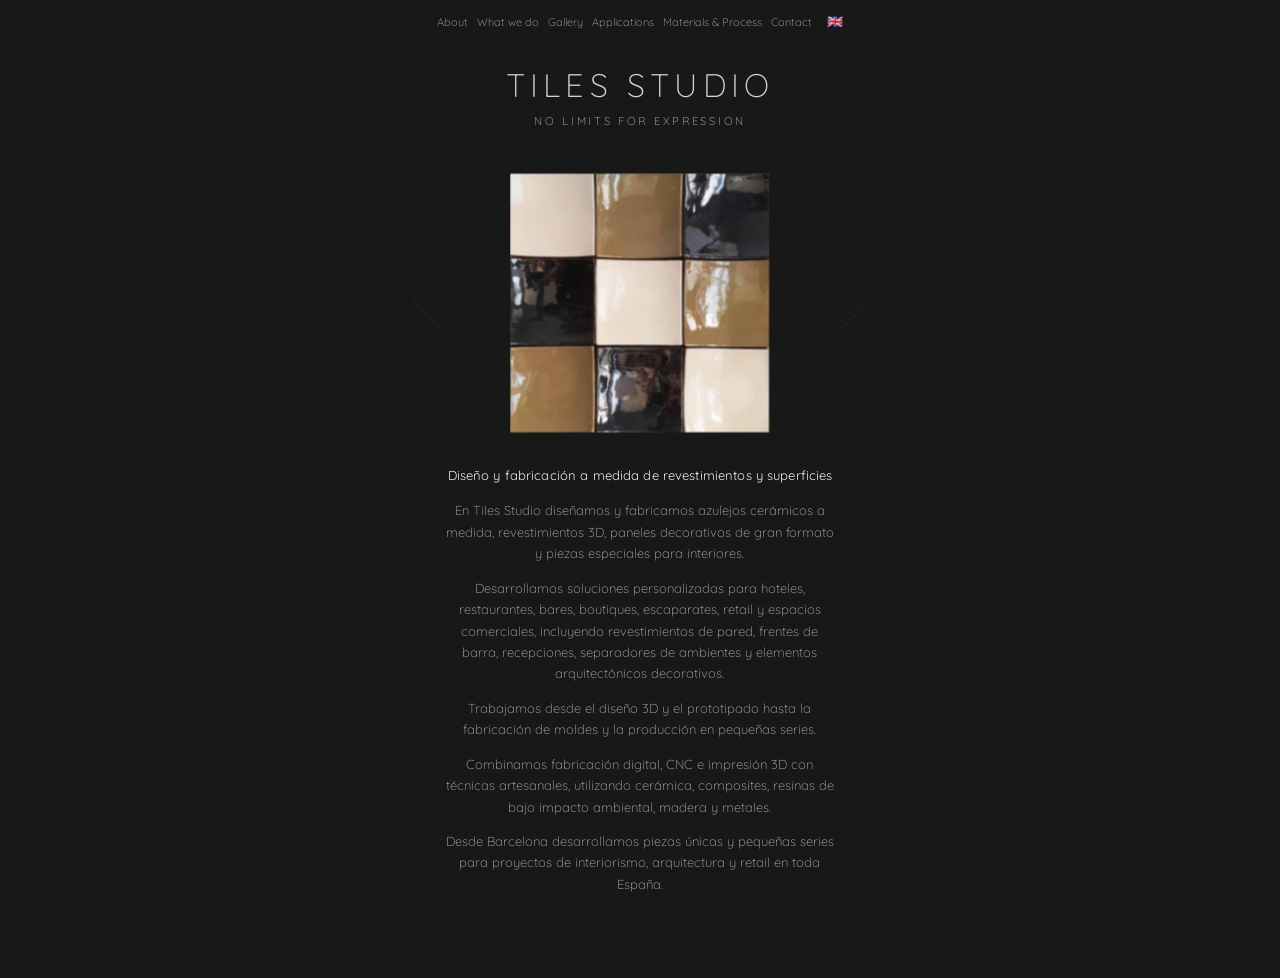
==== index.html @ f384fddd "Initial Tiles Studio site" ====
<!doctype html>
<html lang="es">
<head>
  <meta charset="utf-8" />
  <meta name="viewport" content="width=device-width, initial-scale=1" />
  <meta name="description" content="Tiles Studio — diseño y fabricación a medida de revestimientos, azulejos cerámicos, paneles 3D y pequeñas series desde Barcelona para proyectos en toda España." />
  <title>Tiles Studio — Custom Surfaces & Objects</title>
  <link rel="preconnect" href="https://fonts.googleapis.com" />
  <link rel="preconnect" href="https://fonts.gstatic.com" crossorigin />
  <link href="https://fonts.googleapis.com/css2?family=Quicksand:wght@300..700&display=swap" rel="stylesheet" />
  <link rel="stylesheet" href="style.css" />
</head>
<body>
  <main class="site-shell">
    <nav class="top-nav" aria-label="Principal">
      <a href="#about">About</a>
      <a href="#what">What we do</a>
      <a href="#gallery">Gallery</a>
      <a href="#applications">Applications</a>
      <a href="#process">Materials &amp; Process</a>
      <a href="#contact">Contact</a>
      <button class="lang" type="button" aria-label="English">🇬🇧</button>
    </nav>

    <header class="brand">
      <div class="logo">TILES STUDIO</div>
      <div class="tagline">NO LIMITS FOR EXPRESSION</div>
    </header>

    <section id="gallery" class="hero-cube" aria-label="Selected projects">
      <button class="arrow arrow-left" type="button" aria-label="Previous project">
        <img src="assets/arrow_L.svg" alt="" draggable="false" />
      </button>

      <div class="scene" id="scene">
        <div class="turner" id="turner">
          <div class="cube" id="cube">
            <div class="face face-front" data-face="front"><img class="face-image" src="assets/slide-01.jpg" alt="Custom glazed ceramic tiles" draggable="false" /></div>
            <div class="face face-right" data-face="right"><img class="face-image" src="assets/slide-02.jpg" alt="Geometric 3D wall panels" draggable="false" /></div>
            <div class="face face-back" data-face="back"><img class="face-image" src="assets/slide-03.jpg" alt="White sculptural relief wall panels" draggable="false" /></div>
            <div class="face face-left" data-face="left"><img class="face-image" src="assets/slide-04.jpg" alt="Blue and white custom ceramic tiles" draggable="false" /></div>
            <div class="face face-top" data-face="top"><img class="face-image" src="assets/slide-05.jpg" alt="Layered blue ceramic surface" draggable="false" /></div>
            <div class="face face-bottom" data-face="bottom"><img class="face-image" src="assets/slide-01.jpg" alt="Custom glazed ceramic tiles" draggable="false" /></div>
          </div>
        </div>
      </div>

      <button class="arrow arrow-right" type="button" aria-label="Next project">
        <img src="assets/arrow_L.svg" alt="" draggable="false" />
      </button>
    </section>

    <section id="about" class="copy">
      <h1>Diseño y fabricación a medida de revestimientos y superficies</h1>
      <p>En Tiles Studio diseñamos y fabricamos azulejos cerámicos a medida, revestimientos 3D, paneles decorativos de gran formato y piezas especiales para interiores.</p>
      <p>Desarrollamos soluciones personalizadas para hoteles, restaurantes, bares, boutiques, escaparates, retail y espacios comerciales, incluyendo revestimientos de pared, frentes de barra, recepciones, separadores de ambientes y elementos arquitectónicos decorativos.</p>
      <p>Trabajamos desde el diseño 3D y el prototipado hasta la fabricación de moldes y la producción en pequeñas series.</p>
      <p>Combinamos fabricación digital, CNC e impresión 3D con técnicas artesanales, utilizando cerámica, composites, resinas de bajo impacto ambiental, madera y metales.</p>
      <p>Desde Barcelona desarrollamos piezas únicas y pequeñas series para proyectos de interiorismo, arquitectura y retail en toda España.</p>
    </section>
  </main>

  <script src="script.js"></script>
</body>
</html>
---- style.css ----
:root {
  --bg: #181818;
  --text: #d2d2d2;
  --muted: #9e9e9e;
  --cube-half: 250px;
}

* { box-sizing: border-box; }
html { scroll-behavior: smooth; }
body {
  margin: 0;
  min-height: 100vh;
  overflow-x: hidden;
  background: var(--bg);
  color: var(--text);
  font-family: "Quicksand", "Helvetica Neue", Arial, sans-serif;
  font-weight: 320;
}

/* Desktop: one third of the viewport width. */
.site-shell {
  width: 33.333vw;
  margin: 0 auto;
  padding: 14px 0 70px;
}

.top-nav {
  display: flex;
  justify-content: center;
  align-items: center;
  gap: 9px;
  white-space: nowrap;
  font-size: 11px;
  color: var(--muted);
}
.top-nav a {
  color: inherit;
  text-decoration: none;
  transition: color .2s ease;
}
.top-nav a:hover { color: #fff; }
.lang {
  border: 0;
  background: transparent;
  padding: 0 0 0 6px;
  cursor: pointer;
  font-size: 13px;
}

.brand {
  text-align: center;
  padding: 40px 0 48px;
}
.logo {
  font-size: clamp(28px, 2.55vw, 47px);
  line-height: 1;
  letter-spacing: .16em;
  font-weight: 300;
  white-space: nowrap;
}
.tagline {
  margin-top: 12px;
  font-size: clamp(11px, .88vw, 17px);
  letter-spacing: .24em;
  color: #aaa;
  white-space: nowrap;
}

.hero-cube {
  position: relative;
  width: 100%;
}

/* The rotating object may project outside its square while turning, but all
   site typography stays visually above it. */
.scene {
  z-index: 1;
}
.top-nav,
.brand,
.copy {
  position: relative;
  z-index: 10;
}

.scene {
  width: 59.5%;
  max-width: 59.5%;
  aspect-ratio: 1 / 1;
  margin: 0 auto;
  position: relative;
  perspective: 6000px;
  perspective-origin: 50% 50%;
  overflow: visible;
}

.turner,
.cube {
  position: absolute;
  inset: 0;
  width: 100%;
  height: 100%;
  transform-style: preserve-3d;
  transform-origin: 50% 50%;
}

.turner { will-change: transform; }
.cube { will-change: transform; }

.face {
  position: absolute;
  inset: 0;
  width: 100%;
  height: 100%;
  overflow: hidden;
  background: #111;
  backface-visibility: hidden;
  -webkit-backface-visibility: hidden;
  transform-style: preserve-3d;
}

.face-image {
  display: block;
  width: 100%;
  height: 100%;
  object-fit: cover;
  user-select: none;
  pointer-events: none;
  backface-visibility: hidden;
  -webkit-backface-visibility: hidden;
  transform-origin: 50% 50%;
}

.face-front  { transform: translateZ(var(--cube-half)); }
.face-right  { transform: rotateY(90deg) translateZ(var(--cube-half)); }
.face-back   { transform: rotateY(180deg) translateZ(var(--cube-half)); }
.face-left   { transform: rotateY(-90deg) translateZ(var(--cube-half)); }
.face-top    { transform: rotateX(90deg) translateZ(var(--cube-half)); }
.face-bottom { transform: rotateX(-90deg) translateZ(var(--cube-half)); }

.arrow {
  position: absolute;
  top: 50%;
  z-index: 5;
  width: 42px;
  height: 78px;
  padding: 0;
  transform: translateY(-50%);
  border: 0;
  background: transparent;
  cursor: pointer;
  opacity: .56;
  transition: opacity .28s ease;
}
.arrow img {
  display: block;
  width: 27px;
  height: 54px;
  margin: auto;
  object-fit: contain;
  pointer-events: none;
  transition: filter .28s ease, opacity .28s ease;
}
.arrow:hover { opacity: 1; }
.arrow:hover img { filter: brightness(0) invert(1); }
.arrow:active { opacity: .78; }
/* Cube is smaller now, so keep the arrows visually balanced a bit outside its sides. */
.arrow-left { left: calc(20.25% - 108px); }
.arrow-right { right: calc(20.25% - 108px); }
.arrow-right img { transform: scaleX(-1); }

.copy {
  padding-top: 36px;
  text-align: center;
}
.copy h1 {
  margin: 0 0 16px;
  font-size: 13px;
  line-height: 1.45;
  font-weight: 400;
  letter-spacing: .01em;
  color: #ededed;
}
.copy p {
  margin: 0 auto 13px;
  max-width: 92%;
  font-size: 13px;
  line-height: 1.65;
  color: #9f9f9f;
}

@media (max-width: 760px) {
  .site-shell {
    width: 88vw;
    padding-top: 12px;
  }
  .top-nav {
    overflow-x: auto;
    justify-content: flex-start;
    padding-bottom: 5px;
    scrollbar-width: none;
  }
  .top-nav::-webkit-scrollbar { display: none; }
  .brand { padding: 34px 0 36px; }
  .logo { font-size: clamp(29px, 8vw, 44px); }
  .tagline { font-size: 11px; letter-spacing: .18em; }

  /* Smaller cube on phones so a true 3D turn has room to open. */
  .scene {
    width: 50vw;
    max-width: 50vw;
  }
  .arrow-left { left: -6vw; }
  .arrow-right { right: -6vw; }
  .arrow {
    width: 34px;
    height: 64px;
  }
  .arrow img {
    width: 21px;
    height: 45px;
  }
}

@media (prefers-reduced-motion: reduce) {
  html { scroll-behavior: auto; }
}


@media (hover: hover) and (pointer: fine) {
  .scene { cursor: pointer; }
}
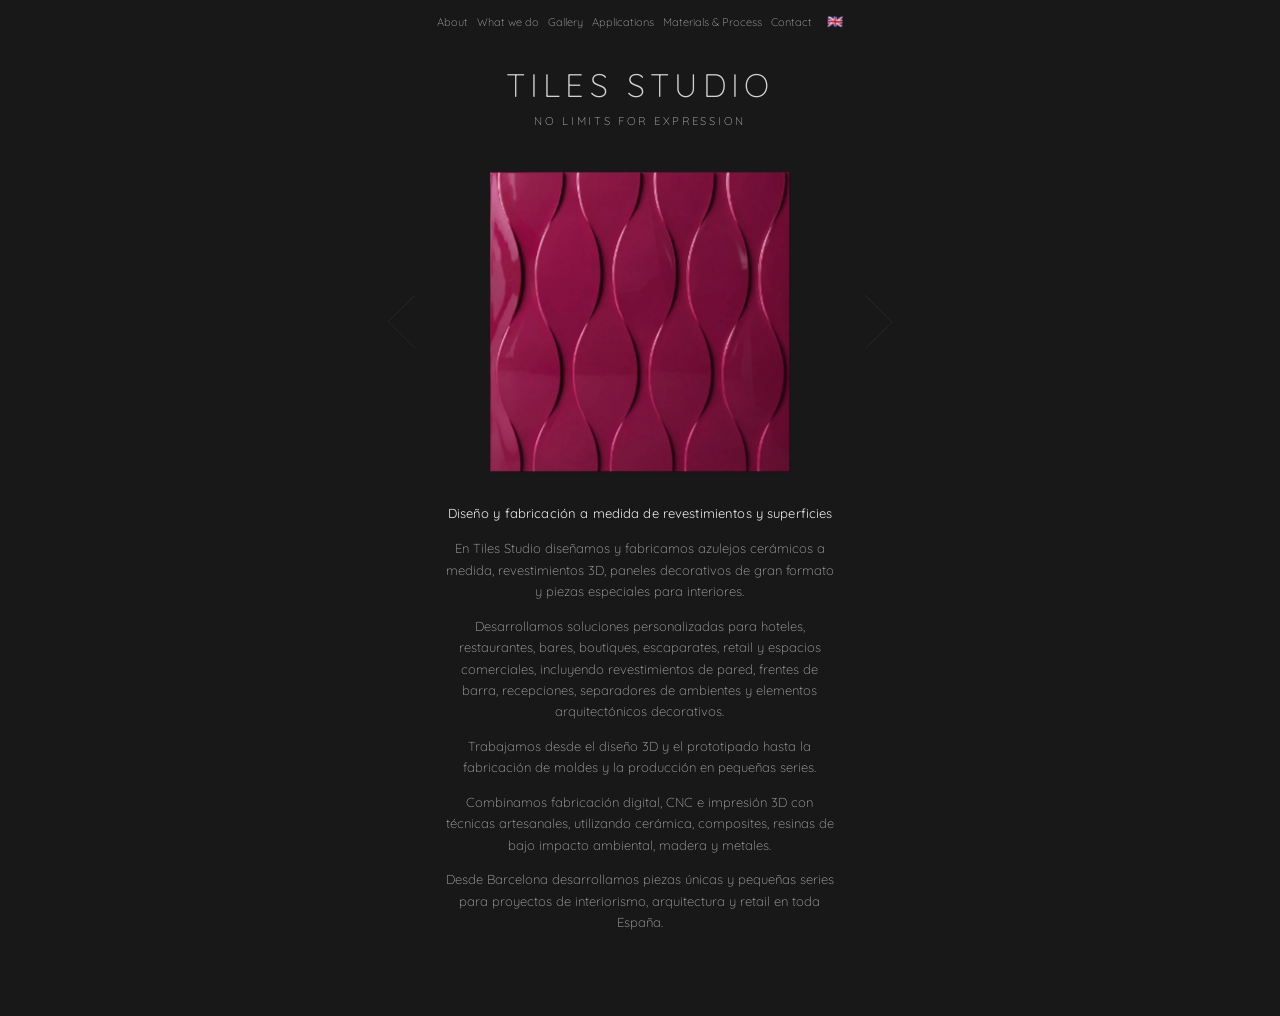
==== commit 83582c1d: "3" ====
--- a/index.html
+++ b/index.html
@@ -35,12 +35,12 @@
       <div class="scene" id="scene">
         <div class="turner" id="turner">
           <div class="cube" id="cube">
-            <div class="face face-front" data-face="front"><img class="face-image" src="assets/slide-01.jpg" alt="Custom glazed ceramic tiles" draggable="false" /></div>
-            <div class="face face-right" data-face="right"><img class="face-image" src="assets/slide-02.jpg" alt="Geometric 3D wall panels" draggable="false" /></div>
-            <div class="face face-back" data-face="back"><img class="face-image" src="assets/slide-03.jpg" alt="White sculptural relief wall panels" draggable="false" /></div>
-            <div class="face face-left" data-face="left"><img class="face-image" src="assets/slide-04.jpg" alt="Blue and white custom ceramic tiles" draggable="false" /></div>
-            <div class="face face-top" data-face="top"><img class="face-image" src="assets/slide-05.jpg" alt="Layered blue ceramic surface" draggable="false" /></div>
-            <div class="face face-bottom" data-face="bottom"><img class="face-image" src="assets/slide-01.jpg" alt="Custom glazed ceramic tiles" draggable="false" /></div>
+            <div class="face face-front" data-face="front"><img class="face-image" src="assets/slide-01-magenta.webp" alt="Glossy magenta sculptural tile surface" draggable="false" /></div>
+            <div class="face face-right" data-face="right"><img class="face-image" src="assets/slide-02-beige-grid.webp" alt="Glossy square ceramic tile composition" draggable="false" /></div>
+            <div class="face face-back" data-face="back"><img class="face-image" src="assets/slide-03-white-wave.webp" alt="White flowing relief wall surface" draggable="false" /></div>
+            <div class="face face-left" data-face="left"><img class="face-image" src="assets/slide-04-blue-white-wave.webp" alt="Blue and white sculptural ceramic tiles" draggable="false" /></div>
+            <div class="face face-top" data-face="top"><img class="face-image" src="assets/slide-05-red-triangles.webp" alt="Red geometric 3D ceramic tiles" draggable="false" /></div>
+            <div class="face face-bottom" data-face="bottom"><img class="face-image" src="assets/slide-06-terra.webp" alt="Terracotta relief ceramic surface" draggable="false" /></div>
           </div>
         </div>
       </div>
--- a/style.css
+++ b/style.css
@@ -84,8 +84,8 @@
 }
 
 .scene {
-  width: 59.5%;
-  max-width: 59.5%;
+  width: 68.425%;
+  max-width: 68.425%;
   aspect-ratio: 1 / 1;
   margin: 0 auto;
   position: relative;
@@ -165,8 +165,8 @@
 .arrow:hover img { filter: brightness(0) invert(1); }
 .arrow:active { opacity: .78; }
 /* Cube is smaller now, so keep the arrows visually balanced a bit outside its sides. */
-.arrow-left { left: calc(20.25% - 108px); }
-.arrow-right { right: calc(20.25% - 108px); }
+.arrow-left { left: calc(15.7875% - 114px); }
+.arrow-right { right: calc(15.7875% - 114px); }
 .arrow-right img { transform: scaleX(-1); }
 
 .copy {
@@ -207,8 +207,8 @@
 
   /* Smaller cube on phones so a true 3D turn has room to open. */
   .scene {
-    width: 50vw;
-    max-width: 50vw;
+    width: 57.5vw;
+    max-width: 57.5vw;
   }
   .arrow-left { left: -6vw; }
   .arrow-right { right: -6vw; }
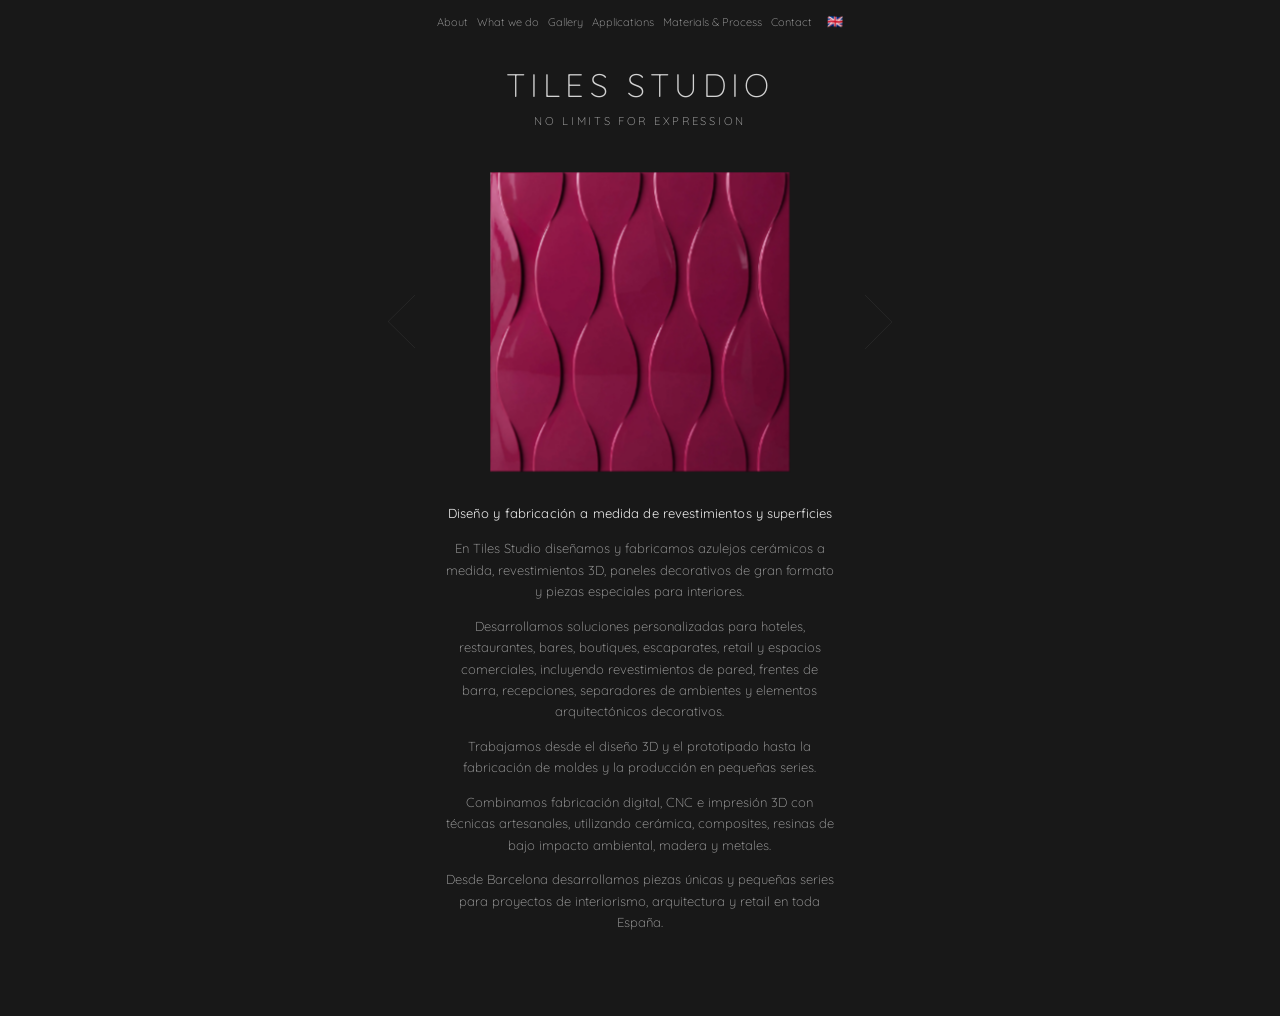
==== commit 08cd9a54: "Install Vercel Web Analytics Implemented Vercel Web Analytics for Static HTML Site  OVERVIEW: Succes" ====
--- a/index.html
+++ b/index.html
@@ -9,6 +9,10 @@
   <link rel="preconnect" href="https://fonts.gstatic.com" crossorigin />
   <link href="https://fonts.googleapis.com/css2?family=Quicksand:wght@300..700&display=swap" rel="stylesheet" />
   <link rel="stylesheet" href="style.css" />
+  <script>
+    window.va = window.va || function () { (window.vaq = window.vaq || []).push(arguments); };
+  </script>
+  <script defer src="/_vercel/insights/script.js"></script>
 </head>
 <body>
   <main class="site-shell">
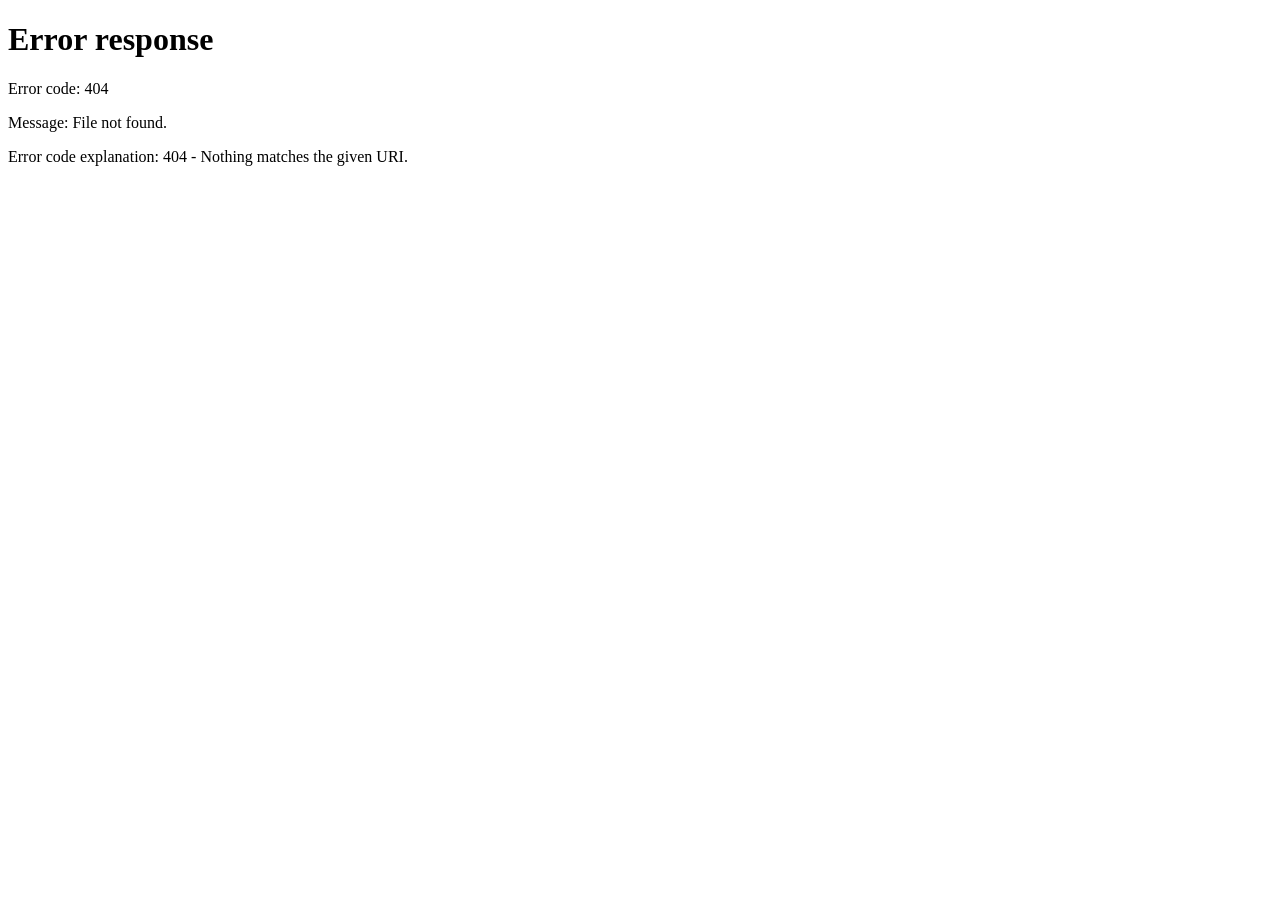
==== commit 655e2105: "Prepare Tiles Studio bilingual site: index.html" ====
--- a/index.html
+++ b/index.html
@@ -1,69 +1,30 @@
 <!doctype html>
-<html lang="es">
+<html lang="en">
 <head>
   <meta charset="utf-8" />
   <meta name="viewport" content="width=device-width, initial-scale=1" />
-  <meta name="description" content="Tiles Studio — diseño y fabricación a medida de revestimientos, azulejos cerámicos, paneles 3D y pequeñas series desde Barcelona para proyectos en toda España." />
-  <title>Tiles Studio — Custom Surfaces & Objects</title>
-  <link rel="preconnect" href="https://fonts.googleapis.com" />
-  <link rel="preconnect" href="https://fonts.gstatic.com" crossorigin />
-  <link href="https://fonts.googleapis.com/css2?family=Quicksand:wght@300..700&display=swap" rel="stylesheet" />
-  <link rel="stylesheet" href="style.css" />
+  <meta name="theme-color" content="#181818" />
+  <meta name="robots" content="noindex, follow" />
+  <title>Tiles Studio — Custom Architectural Surfaces · Barcelona</title>
+  <meta name="description" content="Custom ceramic tiles and architectural surfaces. Choose English or Spanish." />
+  <link rel="alternate" hreflang="en" href="https://tiles.studio/en/" />
+  <link rel="alternate" hreflang="es" href="https://tiles.studio/es/" />
+  <link rel="alternate" hreflang="x-default" href="https://tiles.studio/" />
   <script>
-    window.va = window.va || function () { (window.vaq = window.vaq || []).push(arguments); };
+    (function () {
+      var language = '';
+      try { language = localStorage.getItem('tiles-studio-language') || ''; } catch (_) { }
+      if (language !== 'en' && language !== 'es') {
+        var browserLanguage = (navigator.language || 'en').toLowerCase();
+        language = /^(es|ca)(-|$)/.test(browserLanguage) ? 'es' : 'en';
+      }
+      location.replace(language + '/' + location.search + location.hash);
+    })();
   </script>
-  <script defer src="/_vercel/insights/script.js"></script>
+  <meta http-equiv="refresh" content="0;url=en/" />
+  <style>html,body{margin:0;min-height:100%;background:#181818;color:#d2d2d2;font:14px Arial,sans-serif}main{min-height:100vh;display:grid;place-content:center;text-align:center;gap:16px}a{color:#ddd;margin:0 15px}</style>
 </head>
 <body>
-  <main class="site-shell">
-    <nav class="top-nav" aria-label="Principal">
-      <a href="#about">About</a>
-      <a href="#what">What we do</a>
-      <a href="#gallery">Gallery</a>
-      <a href="#applications">Applications</a>
-      <a href="#process">Materials &amp; Process</a>
-      <a href="#contact">Contact</a>
-      <button class="lang" type="button" aria-label="English">🇬🇧</button>
-    </nav>
-
-    <header class="brand">
-      <div class="logo">TILES STUDIO</div>
-      <div class="tagline">NO LIMITS FOR EXPRESSION</div>
-    </header>
-
-    <section id="gallery" class="hero-cube" aria-label="Selected projects">
-      <button class="arrow arrow-left" type="button" aria-label="Previous project">
-        <img src="assets/arrow_L.svg" alt="" draggable="false" />
-      </button>
-
-      <div class="scene" id="scene">
-        <div class="turner" id="turner">
-          <div class="cube" id="cube">
-            <div class="face face-front" data-face="front"><img class="face-image" src="assets/slide-01-magenta.webp" alt="Glossy magenta sculptural tile surface" draggable="false" /></div>
-            <div class="face face-right" data-face="right"><img class="face-image" src="assets/slide-02-beige-grid.webp" alt="Glossy square ceramic tile composition" draggable="false" /></div>
-            <div class="face face-back" data-face="back"><img class="face-image" src="assets/slide-03-white-wave.webp" alt="White flowing relief wall surface" draggable="false" /></div>
-            <div class="face face-left" data-face="left"><img class="face-image" src="assets/slide-04-blue-white-wave.webp" alt="Blue and white sculptural ceramic tiles" draggable="false" /></div>
-            <div class="face face-top" data-face="top"><img class="face-image" src="assets/slide-05-red-triangles.webp" alt="Red geometric 3D ceramic tiles" draggable="false" /></div>
-            <div class="face face-bottom" data-face="bottom"><img class="face-image" src="assets/slide-06-terra.webp" alt="Terracotta relief ceramic surface" draggable="false" /></div>
-          </div>
-        </div>
-      </div>
-
-      <button class="arrow arrow-right" type="button" aria-label="Next project">
-        <img src="assets/arrow_L.svg" alt="" draggable="false" />
-      </button>
-    </section>
-
-    <section id="about" class="copy">
-      <h1>Diseño y fabricación a medida de revestimientos y superficies</h1>
-      <p>En Tiles Studio diseñamos y fabricamos azulejos cerámicos a medida, revestimientos 3D, paneles decorativos de gran formato y piezas especiales para interiores.</p>
-      <p>Desarrollamos soluciones personalizadas para hoteles, restaurantes, bares, boutiques, escaparates, retail y espacios comerciales, incluyendo revestimientos de pared, frentes de barra, recepciones, separadores de ambientes y elementos arquitectónicos decorativos.</p>
-      <p>Trabajamos desde el diseño 3D y el prototipado hasta la fabricación de moldes y la producción en pequeñas series.</p>
-      <p>Combinamos fabricación digital, CNC e impresión 3D con técnicas artesanales, utilizando cerámica, composites, resinas de bajo impacto ambiental, madera y metales.</p>
-      <p>Desde Barcelona desarrollamos piezas únicas y pequeñas series para proyectos de interiorismo, arquitectura y retail en toda España.</p>
-    </section>
-  </main>
-
-  <script src="script.js"></script>
+  <main><strong>TILES STUDIO</strong><p><a href="en/">ENGLISH</a><a href="es/">ESPAÑOL</a></p></main>
 </body>
 </html>
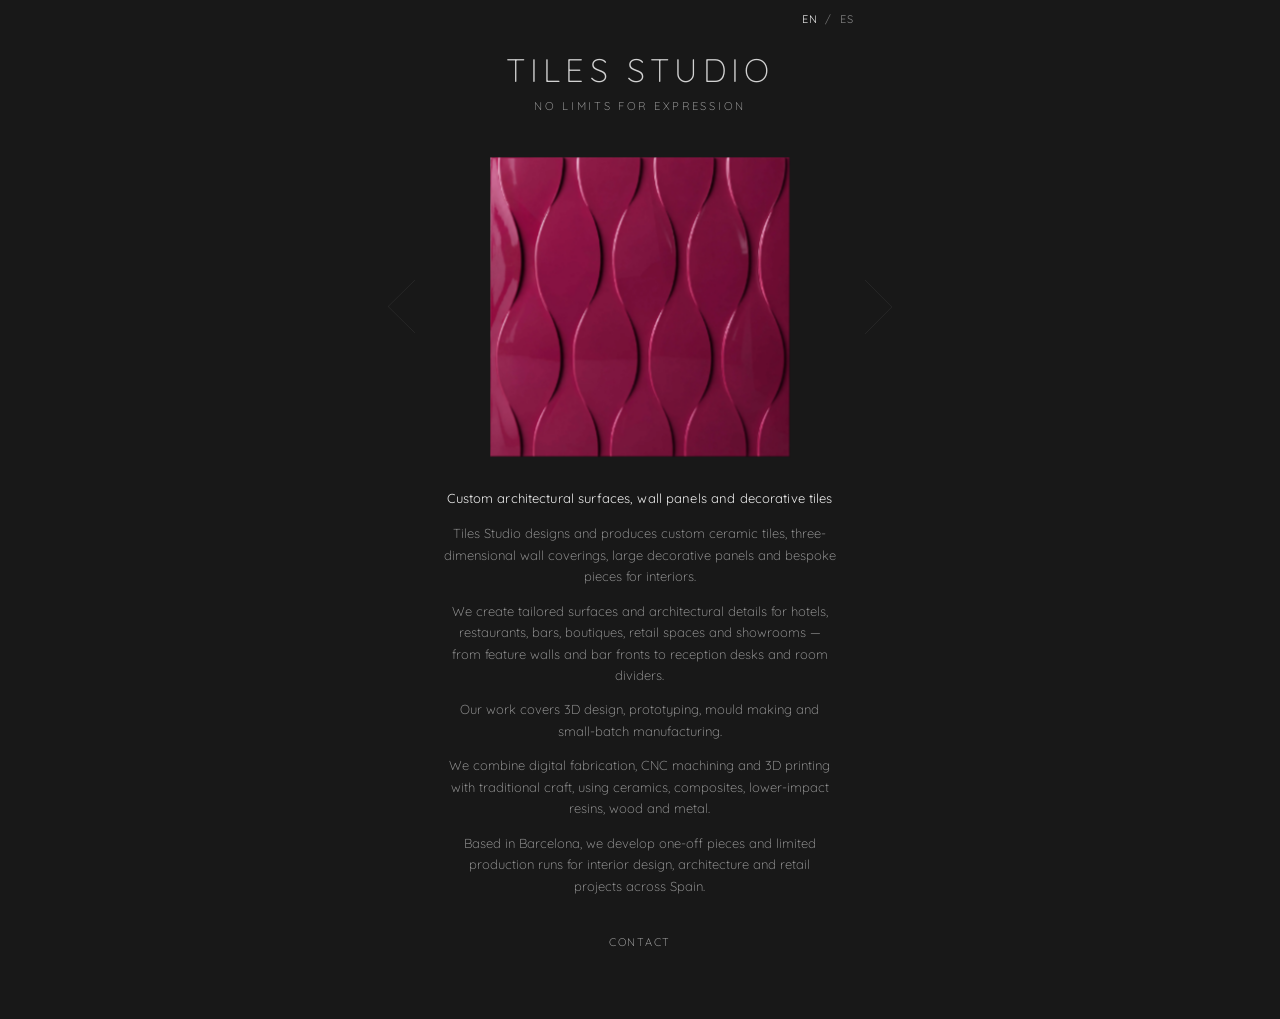
==== commit 661fede1: "Fix offline ZIP browsing for index.html" ====
--- a/index.html
+++ b/index.html
@@ -18,13 +18,13 @@
         var browserLanguage = (navigator.language || 'en').toLowerCase();
         language = /^(es|ca)(-|$)/.test(browserLanguage) ? 'es' : 'en';
       }
-      location.replace(language + '/' + location.search + location.hash);
+      location.replace(language + '/index.html' + location.search + location.hash);
     })();
   </script>
-  <meta http-equiv="refresh" content="0;url=en/" />
+  <meta http-equiv="refresh" content="0;url=en/index.html" />
   <style>html,body{margin:0;min-height:100%;background:#181818;color:#d2d2d2;font:14px Arial,sans-serif}main{min-height:100vh;display:grid;place-content:center;text-align:center;gap:16px}a{color:#ddd;margin:0 15px}</style>
 </head>
 <body>
-  <main><strong>TILES STUDIO</strong><p><a href="en/">ENGLISH</a><a href="es/">ESPAÑOL</a></p></main>
+  <main><strong>TILES STUDIO</strong><p><a href="en/index.html">ENGLISH</a><a href="es/index.html">ESPAÑOL</a></p></main>
 </body>
 </html>
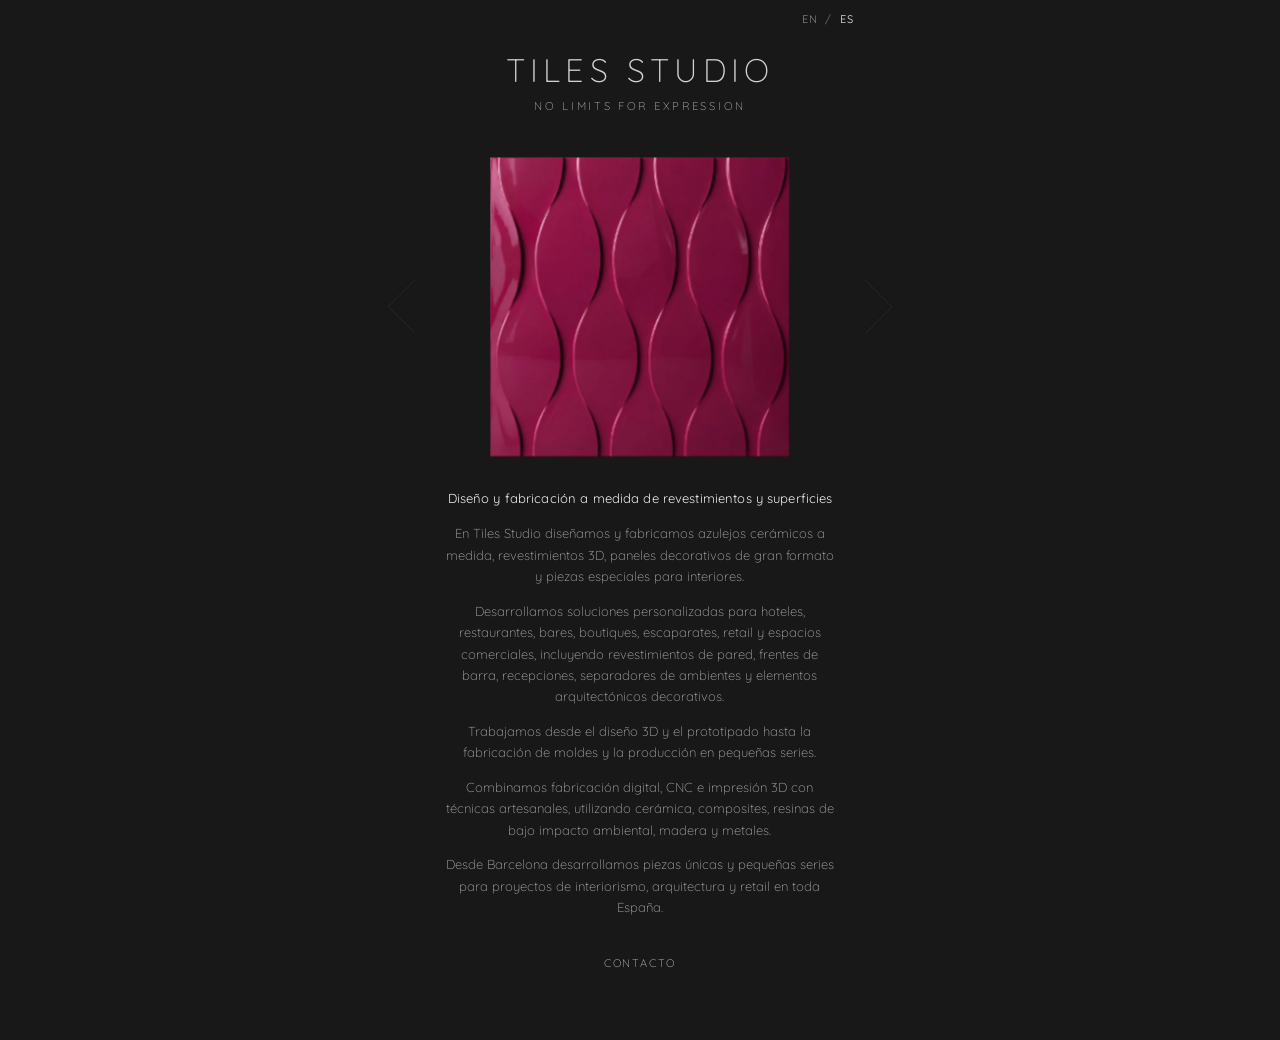
==== commit 3a9b53ae: "Use Spanish site at root and restore bilingual local navigation: index.html" ====
--- a/index.html
+++ b/index.html
@@ -1,30 +1,105 @@
 <!doctype html>
-<html lang="en">
+<html lang="es">
 <head>
   <meta charset="utf-8" />
   <meta name="viewport" content="width=device-width, initial-scale=1" />
+  <meta name="description" content="Diseño y fabricación a medida de revestimientos cerámicos, paneles 3D y superficies arquitectónicas para hoteles, restaurantes y retail. Barcelona, España." />
+  <title>Tiles Studio | Revestimientos y Paneles 3D a Medida</title>
+  <link rel="preconnect" href="https://fonts.googleapis.com" />
+  <link rel="preconnect" href="https://fonts.gstatic.com" crossorigin />
+  <link href="https://fonts.googleapis.com/css2?family=Quicksand:wght@300..700&display=swap" rel="stylesheet" />
+  <link rel="stylesheet" href="style.css" />
+  <link rel="canonical" href="https://tiles.studio/" />
+  <link rel="alternate" hreflang="en" href="https://tiles.studio/en/" />
+  <link rel="alternate" hreflang="es" href="https://tiles.studio/" />
+  <link rel="alternate" hreflang="x-default" href="https://tiles.studio/" />
+  <meta name="robots" content="index, follow" />
   <meta name="theme-color" content="#181818" />
-  <meta name="robots" content="noindex, follow" />
-  <title>Tiles Studio — Custom Architectural Surfaces · Barcelona</title>
-  <meta name="description" content="Custom ceramic tiles and architectural surfaces. Choose English or Spanish." />
-  <link rel="alternate" hreflang="en" href="https://tiles.studio/en/" />
-  <link rel="alternate" hreflang="es" href="https://tiles.studio/es/" />
-  <link rel="alternate" hreflang="x-default" href="https://tiles.studio/" />
+  <meta property="og:type" content="website" />
+  <meta property="og:site_name" content="Tiles Studio" />
+  <meta property="og:locale" content="es_ES" />
+  <meta property="og:locale:alternate" content="en_US" />
+  <meta property="og:title" content="Tiles Studio | Revestimientos y Paneles 3D a Medida" />
+  <meta property="og:description" content="Diseño y fabricación a medida de revestimientos cerámicos, paneles 3D y superficies arquitectónicas para hoteles, restaurantes y retail. Barcelona, España." />
+  <meta property="og:url" content="https://tiles.studio/" />
+  <meta property="og:image" content="https://tiles.studio/assets/slide-10-gold-bubbles.webp" />
+  <meta property="og:image:alt" content="Revestimientos decorativos y paneles 3D a medida de Tiles Studio" />
+  <meta name="twitter:card" content="summary_large_image" />
+  <meta name="twitter:title" content="Tiles Studio | Revestimientos y Paneles 3D a Medida" />
+  <meta name="twitter:description" content="Diseño y fabricación a medida de revestimientos cerámicos, paneles 3D y superficies arquitectónicas para hoteles, restaurantes y retail. Barcelona, España." />
+  <meta name="twitter:image" content="https://tiles.studio/assets/slide-10-gold-bubbles.webp" />
+  <link rel="preload" as="image" href="assets/slide-01-magenta.webp" fetchpriority="high" />
+  <script type="application/ld+json">
+{
+  "@context": "https://schema.org",
+  "@type": "Organization",
+  "name": "Tiles Studio",
+  "url": "https://tiles.studio/",
+  "email": "tilesstudio.info@gmail.com",
+  "description": "Diseño y fabricación a medida de revestimientos cerámicos, paneles 3D y superficies arquitectónicas para hoteles, restaurantes y retail. Barcelona, España.",
+  "areaServed": "Spain",
+  "address": {
+    "@type": "PostalAddress",
+    "addressLocality": "Barcelona",
+    "addressCountry": "ES"
+  }
+}
+  </script>
   <script>
-    (function () {
-      var language = '';
-      try { language = localStorage.getItem('tiles-studio-language') || ''; } catch (_) { }
-      if (language !== 'en' && language !== 'es') {
-        var browserLanguage = (navigator.language || 'en').toLowerCase();
-        language = /^(es|ca)(-|$)/.test(browserLanguage) ? 'es' : 'en';
-      }
-      location.replace(language + '/index.html' + location.search + location.hash);
-    })();
+    window.va = window.va || function () { (window.vaq = window.vaq || []).push(arguments); };
   </script>
-  <meta http-equiv="refresh" content="0;url=en/index.html" />
-  <style>html,body{margin:0;min-height:100%;background:#181818;color:#d2d2d2;font:14px Arial,sans-serif}main{min-height:100vh;display:grid;place-content:center;text-align:center;gap:16px}a{color:#ddd;margin:0 15px}</style>
+  <script defer src="/_vercel/insights/script.js"></script>
 </head>
 <body>
-  <main><strong>TILES STUDIO</strong><p><a href="en/index.html">ENGLISH</a><a href="es/index.html">ESPAÑOL</a></p></main>
+  <main class="site-shell">
+    <div class="language-switch" aria-label="Language / Idioma">
+      <a href="en/index.html" data-language="en">EN</a>
+      <span aria-hidden="true">/</span>
+      <a href="index.html" data-language="es" aria-current="page">ES</a>
+    </div>
+
+    <header class="brand">
+      <div class="logo">TILES STUDIO</div>
+      <div class="tagline">NO LIMITS FOR EXPRESSION</div>
+    </header>
+
+    <section id="gallery" class="hero-cube" aria-label="Proyectos seleccionados">
+      <button class="arrow arrow-left" type="button" aria-label="Proyecto anterior">
+        <img src="assets/arrow_L.svg" alt="" draggable="false" />
+      </button>
+
+      <div class="scene" id="scene">
+        <div class="turner" id="turner">
+          <div class="cube" id="cube">
+            <div class="face face-front" data-face="front"><img class="face-image" src="assets/slide-01-magenta.webp" width="2048" height="2048" decoding="async" fetchpriority="high" alt="Revestimiento escultórico brillante de color magenta" draggable="false" /></div>
+            <div class="face face-right" data-face="right"><img class="face-image" src="assets/slide-02-beige-grid.webp" width="1254" height="1254" decoding="async" fetchpriority="low" alt="Composición de baldosas cerámicas cuadradas brillantes" draggable="false" /></div>
+            <div class="face face-back" data-face="back"><img class="face-image" src="assets/slide-03-white-wave.webp" width="1254" height="1254" decoding="async" fetchpriority="low" alt="Revestimiento blanco con relieve ondulado" draggable="false" /></div>
+            <div class="face face-left" data-face="left"><img class="face-image" src="assets/slide-04-blue-white-wave.webp" width="1254" height="1254" decoding="async" fetchpriority="low" alt="Azulejos cerámicos escultóricos en azul y blanco" draggable="false" /></div>
+            <div class="face face-top" data-face="top"><img class="face-image" src="assets/slide-05-red-triangles.webp" width="1440" height="1440" decoding="async" fetchpriority="low" alt="Azulejos cerámicos 3D de geometría roja" draggable="false" /></div>
+            <div class="face face-bottom" data-face="bottom"><img class="face-image" src="assets/slide-06-terra.webp" width="1080" height="1080" decoding="async" fetchpriority="low" alt="Superficie cerámica terracota con relieve" draggable="false" /></div>
+          </div>
+        </div>
+      </div>
+
+      <button class="arrow arrow-right" type="button" aria-label="Proyecto siguiente">
+        <img src="assets/arrow_L.svg" alt="" draggable="false" />
+      </button>
+    </section>
+
+    <section id="about" class="copy">
+      <h1>Diseño y fabricación a medida de revestimientos y superficies</h1>
+      <p>En Tiles Studio diseñamos y fabricamos azulejos cerámicos a medida, revestimientos 3D, paneles decorativos de gran formato y piezas especiales para interiores.</p>
+      <p>Desarrollamos soluciones personalizadas para hoteles, restaurantes, bares, boutiques, escaparates, retail y espacios comerciales, incluyendo revestimientos de pared, frentes de barra, recepciones, separadores de ambientes y elementos arquitectónicos decorativos.</p>
+      <p>Trabajamos desde el diseño 3D y el prototipado hasta la fabricación de moldes y la producción en pequeñas series.</p>
+      <p>Combinamos fabricación digital, CNC e impresión 3D con técnicas artesanales, utilizando cerámica, composites, resinas de bajo impacto ambiental, madera y metales.</p>
+      <p>Desde Barcelona desarrollamos piezas únicas y pequeñas series para proyectos de interiorismo, arquitectura y retail en toda España.</p>
+    </section>
+
+    <footer class="contact">
+      <a href="mailto:tilesstudio.info@gmail.com">CONTACTO</a>
+    </footer>
+  </main>
+
+  <script src="script.js" data-assets="assets/"></script>
 </body>
 </html>
--- a/style.css
+++ b/style.css
@@ -0,0 +1,214 @@
+:root {
+  --bg: #181818;
+  --text: #d2d2d2;
+  --muted: #9e9e9e;
+  --cube-half: 250px;
+}
+
+* { box-sizing: border-box; }
+html { scroll-behavior: smooth; }
+body {
+  margin: 0;
+  min-height: 100vh;
+  overflow-x: hidden;
+  background: var(--bg);
+  color: var(--text);
+  font-family: "Quicksand", "Helvetica Neue", Arial, sans-serif;
+  font-weight: 320;
+}
+
+/* Desktop: one third of the viewport width. */
+.site-shell {
+  width: 33.333vw;
+  position: relative;
+  margin: 0 auto;
+  padding: 14px 0 70px;
+}
+
+.brand {
+  text-align: center;
+  padding: 40px 0 48px;
+}
+.logo {
+  font-size: clamp(28px, 2.55vw, 47px);
+  line-height: 1;
+  letter-spacing: .16em;
+  font-weight: 300;
+  white-space: nowrap;
+}
+.tagline {
+  margin-top: 12px;
+  font-size: clamp(11px, .88vw, 17px);
+  letter-spacing: .24em;
+  color: #aaa;
+  white-space: nowrap;
+}
+
+.hero-cube {
+  position: relative;
+  width: 100%;
+}
+
+/* The rotating object may project outside its square while turning, but all
+   site typography stays visually above it. */
+.scene {
+  z-index: 1;
+}
+.language-switch,
+.brand,
+.copy, 
+.contact {
+  position: relative;
+  z-index: 10;
+}
+
+.scene {
+  width: 68.425%;
+  max-width: 68.425%;
+  aspect-ratio: 1 / 1;
+  margin: 0 auto;
+  position: relative;
+  perspective: 6000px;
+  perspective-origin: 50% 50%;
+  overflow: visible;
+}
+
+.turner,
+.cube {
+  position: absolute;
+  inset: 0;
+  width: 100%;
+  height: 100%;
+  transform-style: preserve-3d;
+  transform-origin: 50% 50%;
+}
+
+.turner { will-change: transform; }
+.cube { will-change: transform; }
+
+.face {
+  position: absolute;
+  inset: 0;
+  width: 100%;
+  height: 100%;
+  overflow: hidden;
+  background: #111;
+  backface-visibility: hidden;
+  -webkit-backface-visibility: hidden;
+  transform-style: preserve-3d;
+}
+
+.face-image {
+  display: block;
+  width: 100%;
+  height: 100%;
+  object-fit: cover;
+  user-select: none;
+  pointer-events: none;
+  backface-visibility: hidden;
+  -webkit-backface-visibility: hidden;
+  transform-origin: 50% 50%;
+}
+
+.face-front  { transform: translateZ(var(--cube-half)); }
+.face-right  { transform: rotateY(90deg) translateZ(var(--cube-half)); }
+.face-back   { transform: rotateY(180deg) translateZ(var(--cube-half)); }
+.face-left   { transform: rotateY(-90deg) translateZ(var(--cube-half)); }
+.face-top    { transform: rotateX(90deg) translateZ(var(--cube-half)); }
+.face-bottom { transform: rotateX(-90deg) translateZ(var(--cube-half)); }
+
+.arrow {
+  position: absolute;
+  top: 50%;
+  z-index: 5;
+  width: 42px;
+  height: 78px;
+  padding: 0;
+  transform: translateY(-50%);
+  border: 0;
+  background: transparent;
+  cursor: pointer;
+  opacity: .56;
+  transition: opacity .28s ease;
+}
+.arrow img {
+  display: block;
+  width: 27px;
+  height: 54px;
+  margin: auto;
+  object-fit: contain;
+  pointer-events: none;
+  transition: filter .28s ease, opacity .28s ease;
+}
+.arrow:hover { opacity: 1; }
+.arrow:hover img { filter: brightness(0) invert(1); }
+.arrow:active { opacity: .78; }
+/* Cube is smaller now, so keep the arrows visually balanced a bit outside its sides. */
+.arrow-left { left: calc(15.7875% - 114px); }
+.arrow-right { right: calc(15.7875% - 114px); }
+.arrow-right img { transform: scaleX(-1); }
+
+.copy {
+  padding-top: 36px;
+  text-align: center;
+}
+.copy h1 {
+  margin: 0 0 16px;
+  font-size: 13px;
+  line-height: 1.45;
+  font-weight: 400;
+  letter-spacing: .01em;
+  color: #ededed;
+}
+.copy p {
+  margin: 0 auto 13px;
+  max-width: 92%;
+  font-size: 13px;
+  line-height: 1.65;
+  color: #9f9f9f;
+}
+
+@media (max-width: 760px) {
+  .site-shell {
+    width: 88vw;
+    padding-top: 12px;
+  }
+    .brand { padding: 34px 0 36px; }
+  .logo { font-size: clamp(29px, 8vw, 44px); }
+  .tagline { font-size: 11px; letter-spacing: .18em; }
+
+  /* Smaller cube on phones so a true 3D turn has room to open. */
+  .scene {
+    width: 57.5vw;
+    max-width: 57.5vw;
+  }
+  .arrow-left { left: -6vw; }
+  .arrow-right { right: -6vw; }
+  .arrow {
+    width: 34px;
+    height: 64px;
+  }
+  .arrow img {
+    width: 21px;
+    height: 45px;
+  }
+}
+
+@media (prefers-reduced-motion: reduce) {
+  html { scroll-behavior: auto; }
+}
+
+
+@media (hover: hover) and (pointer: fine) {
+  .scene { cursor: pointer; }
+}
+
+/* Minimal bilingual switch and contact footer */
+.language-switch { position: absolute; top: 12px; right: 0; display: flex; align-items: center; gap: 8px; font: 400 11px/1.4 Quicksand, Arial, sans-serif; letter-spacing: .06em; color: #777; }
+.language-switch a { color: #888; text-decoration: none; transition: color .18s ease; }
+.language-switch a:hover, .language-switch a[aria-current="page"] { color: #ededed; }
+.language-switch a:focus-visible, .contact a:focus-visible { outline: 2px solid #ededed; outline-offset: 4px; }
+.contact { text-align: center; margin-top: 38px; font-size: 11px; letter-spacing: .16em; }
+.contact a { color: #b8b8b8; text-decoration: none; transition: color .18s ease; }
+.contact a:hover { color: #fff; }
+@media (max-width: 760px) { .language-switch { top: 12px; right: 0; } .contact { margin-top: 30px; } }
